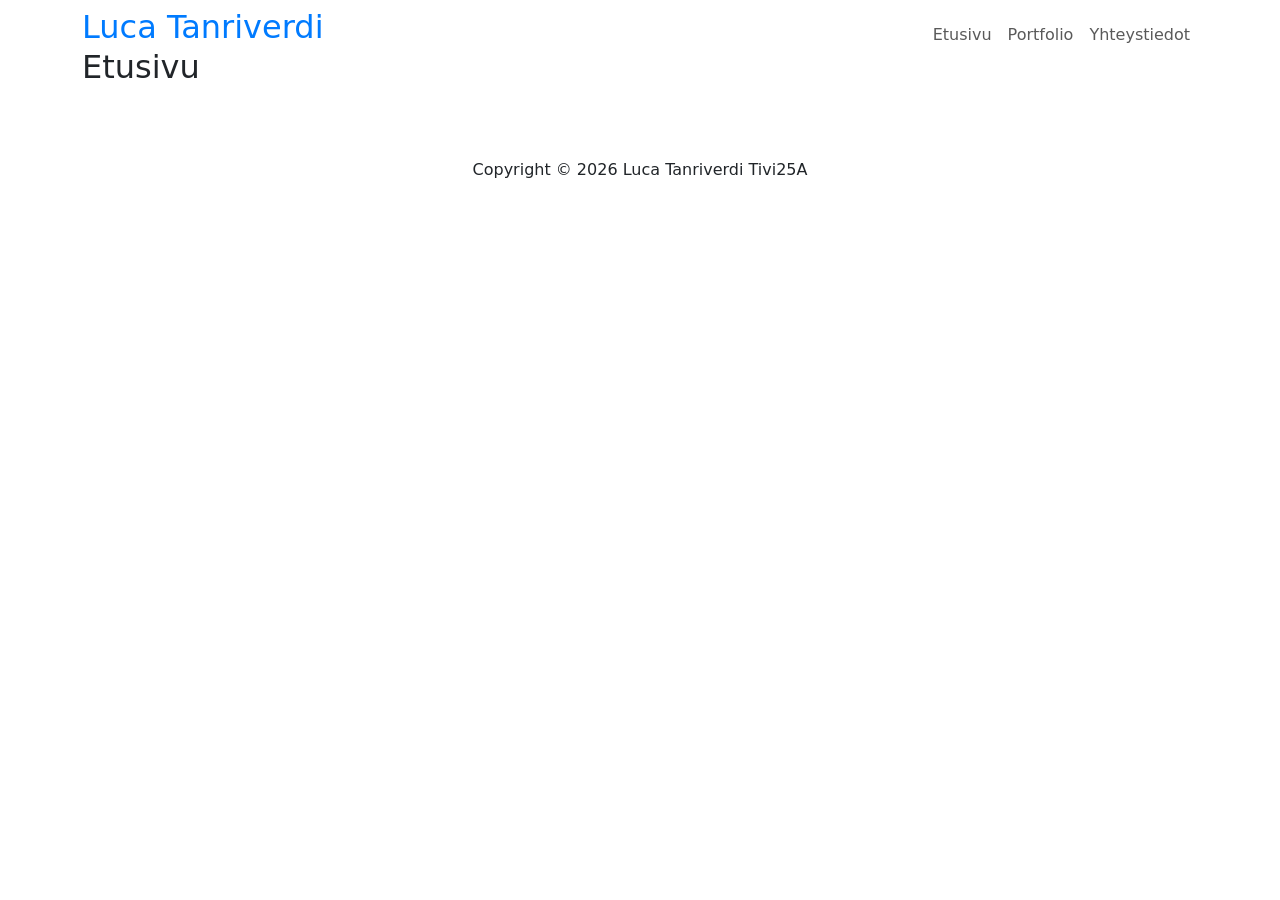
==== index.html @ f10df911 "Lisätty etusivu, portfolio ja yhteystiedot osioiden HTML-rakenteet." ====
<!DOCTYPE html>
<html lang="fi">
<head>
    <meta charset="UTF-8">
    <meta name="viewport" content="width=device-width, initial-scale=1.0">
    <title>Etusivu</title>
    <link rel="stylesheet" href="css/bootstrap.min.css">
    <link rel="stylesheet" href="css/style.css">
</head>
<body>
    <nav class="navbar navbar-expand-lg fixed-top navbarScroll">
        <div class="container">
            <h1 class="logo">Luca Tanriverdi</h1>
            <button class="navbar-toggler" type="button" data-bs-toggle="collapse" data-bs-target="#navbarSupportedContent" aria-controls="navbarSupportedContent" aria-expanded="false" aria-label="Toggle navigation">
                <span class="navbar-toggler-icon"></span>
            </button>
            <div class="collapse navbar-collapse" id="navbarSupportedContent">
                <ul class="navbar-nav ms-auto">
                    <li class="nav-item active">
                        <a class="nav-link" href="#etusivu">Etusivu</a>
                    </li>
                    <li class="nav-item">
                        <a class="nav-link" href="#portfolio">Portfolio</a>
                    </li>
                    <li class="nav-item">
                        <a class="nav-link" href="#yhteystiedot">Yhteystiedot</a>
                    </li>
                </ul>

            </div>
        </div>
    </nav>

    <section id="etusivu" class="py-5">
        <div class="container">
            <h2>Etusivu</h2>
        </div>
    </section>

    <script type="module" src="js/bootstrap.bundle.min.js"></script>

    <footer>
        <p>
          <center>Copyright &copy; 2026 Luca Tanriverdi Tivi25A</center>
        </p>
    </footer>
</body>
</html>
---- css/style.css ----
h1 {
    color: #007bff;
    font-size: 2rem;
    margin-bottom: 1rem;
}
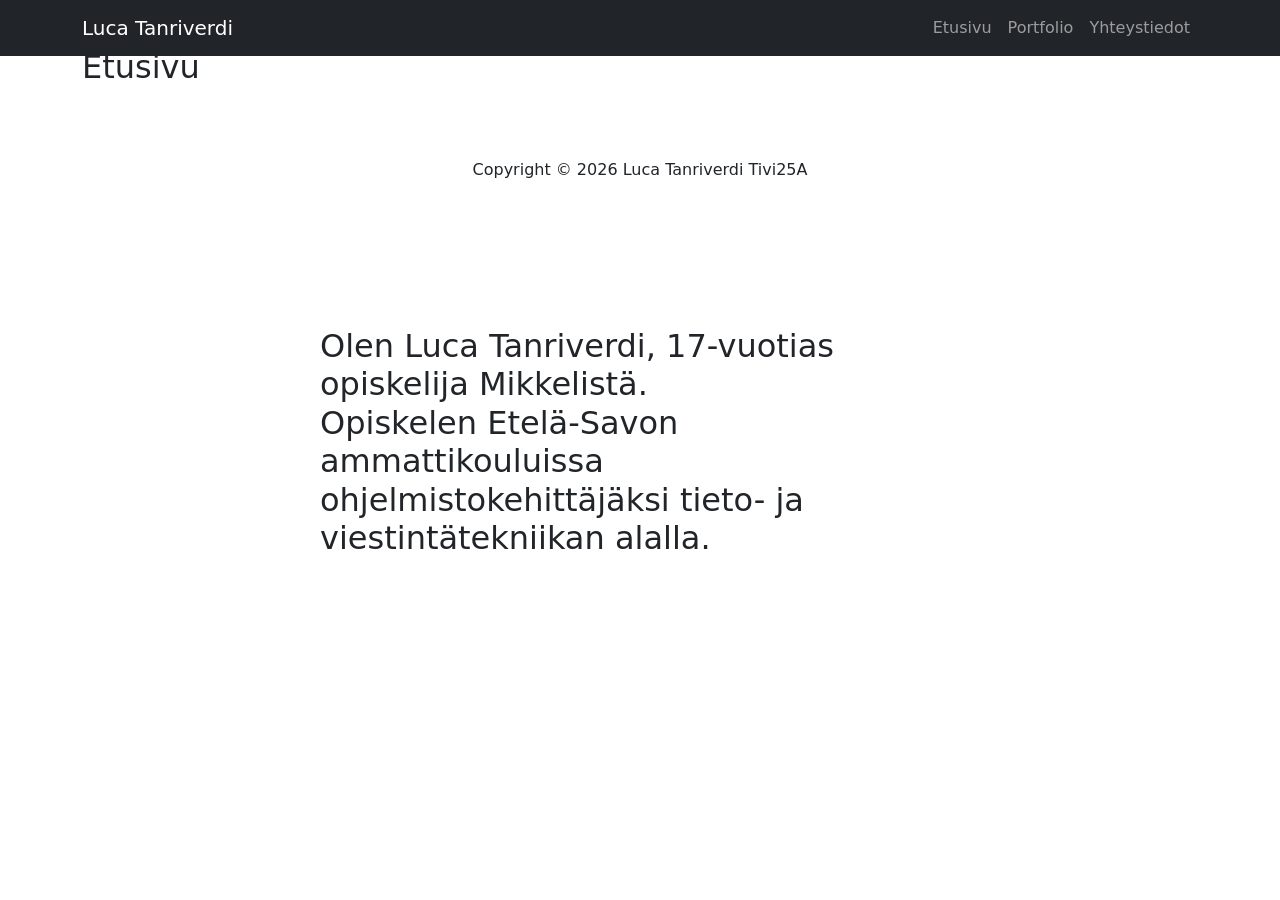
==== commit e2daefd7: "Päivitetty navigaatio ja lisätty otsikkoteksti. Muokattu navbarin tyylejä ja linkitetty sivut oikein" ====
--- a/index.html
+++ b/index.html
@@ -8,25 +8,24 @@
     <link rel="stylesheet" href="css/style.css">
 </head>
 <body>
-    <nav class="navbar navbar-expand-lg fixed-top navbarScroll">
+    <nav class="navbar navbar-expand-lg fixed-top navbarScroll navbar-dark bg-dark">
         <div class="container">
-            <h1 class="logo">Luca Tanriverdi</h1>
+            <a class="navbar-brand" href="#">Luca Tanriverdi</a>
             <button class="navbar-toggler" type="button" data-bs-toggle="collapse" data-bs-target="#navbarSupportedContent" aria-controls="navbarSupportedContent" aria-expanded="false" aria-label="Toggle navigation">
                 <span class="navbar-toggler-icon"></span>
             </button>
             <div class="collapse navbar-collapse" id="navbarSupportedContent">
                 <ul class="navbar-nav ms-auto">
                     <li class="nav-item active">
-                        <a class="nav-link" href="#etusivu">Etusivu</a>
+                        <a class="nav-link" href="index.html">Etusivu</a>
                     </li>
                     <li class="nav-item">
-                        <a class="nav-link" href="#portfolio">Portfolio</a>
+                        <a class="nav-link" href="portfolio.html">Portfolio</a>
                     </li>
                     <li class="nav-item">
-                        <a class="nav-link" href="#yhteystiedot">Yhteystiedot</a>
+                        <a class="nav-link" href="yhteystiedot.html">Yhteystiedot</a>
                     </li>
                 </ul>
-
             </div>
         </div>
     </nav>
@@ -34,6 +33,12 @@
     <section id="etusivu" class="py-5">
         <div class="container">
             <h2>Etusivu</h2>
+        </div>
+    </section>
+
+        <h2 class="otsikkoteksti">Olen Luca Tanriverdi, 17-vuotias opiskelija Mikkelistä. <p>Opiskelen Etelä-Savon ammattikouluissa ohjelmistokehittäjäksi tieto- ja viestintätekniikan alalla.</p></h2>
+            </div>
+            </div>
         </div>
     </section>
 
--- a/css/style.css
+++ b/css/style.css
@@ -4,3 +4,13 @@
     margin-bottom: 1rem;
 }
 
+.navbarScroll.navbarDark {
+    background-color: black;
+}
+
+.otsikkoteksti {
+    position: absolute;
+    top: 50%;
+    left: 50%;
+    transform: translate(-50%, -50%);
+}
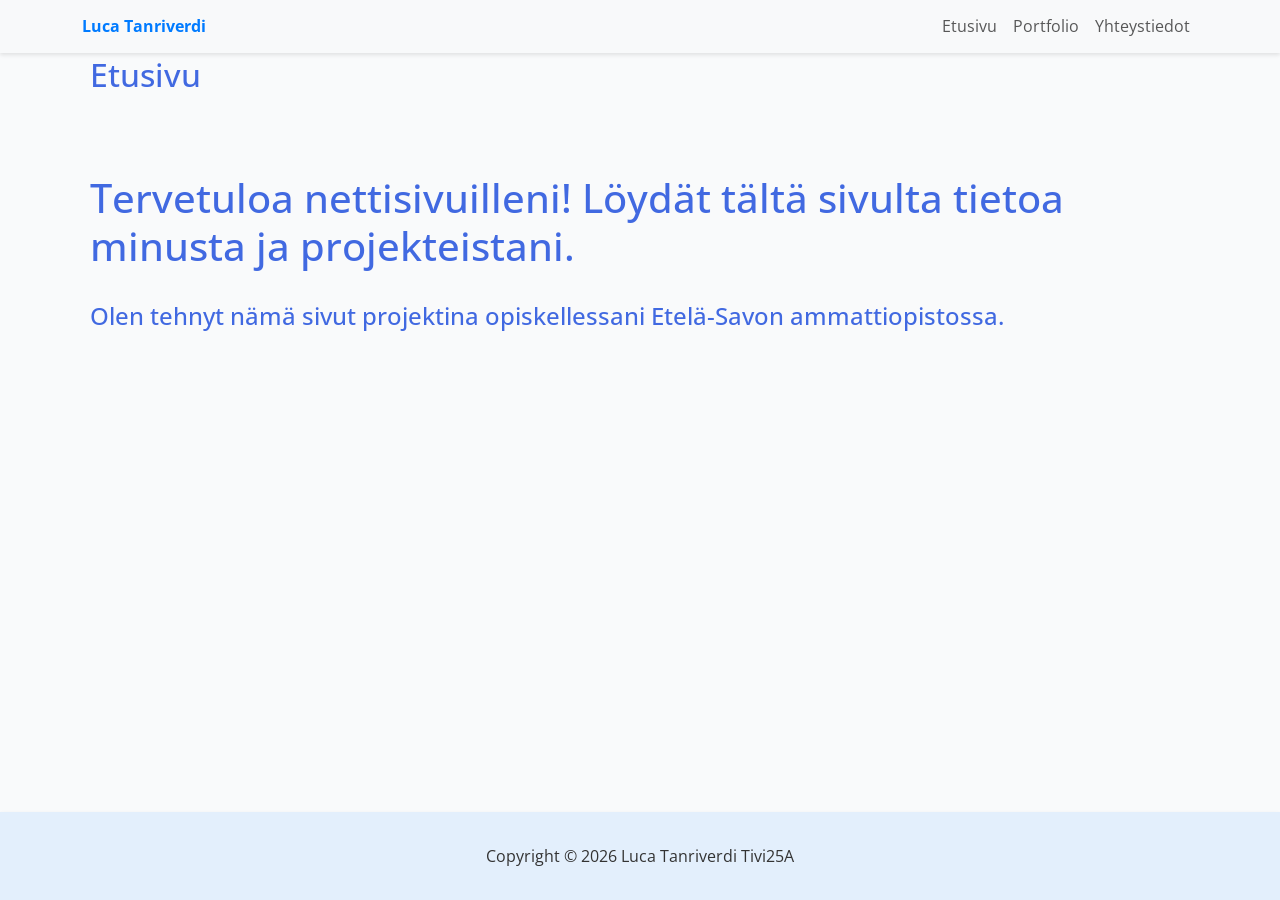
==== commit f547dfae: "Muokattu css tyylejä ja lisätty kuvia." ====
--- a/index.html
+++ b/index.html
@@ -8,9 +8,9 @@
     <link rel="stylesheet" href="css/style.css">
 </head>
 <body>
-    <nav class="navbar navbar-expand-lg fixed-top navbarScroll navbar-dark bg-dark">
+    <nav class="navbar navbar-expand-lg fixed-top navbarScroll navbar-light bg-light">
         <div class="container">
-            <a class="navbar-brand" href="#">Luca Tanriverdi</a>
+            <a class="navbar-brand">Luca Tanriverdi</a>
             <button class="navbar-toggler" type="button" data-bs-toggle="collapse" data-bs-target="#navbarSupportedContent" aria-controls="navbarSupportedContent" aria-expanded="false" aria-label="Toggle navigation">
                 <span class="navbar-toggler-icon"></span>
             </button>
@@ -36,8 +36,12 @@
         </div>
     </section>
 
-        <h2 class="otsikkoteksti">Olen Luca Tanriverdi, 17-vuotias opiskelija Mikkelistä. <p>Opiskelen Etelä-Savon ammattikouluissa ohjelmistokehittäjäksi tieto- ja viestintätekniikan alalla.</p></h2>
-            </div>
+    <section id="hero" class="hero d-flex align-items-center">
+        <div class="container text-center">
+            <div class="row justify-content-center">
+        <div class="col-lg-12 col-md-12 col-sm-12 col-xs-12 hero_text">
+                <h2 class="otsikkoteksti">Tervetuloa nettisivuilleni! Löydät tältä sivulta tietoa minusta ja projekteistani.</h2>
+                <h3>Olen tehnyt nämä sivut projektina opiskellessani Etelä-Savon ammattiopistossa.</h3>
             </div>
         </div>
     </section>
@@ -49,5 +53,7 @@
           <center>Copyright &copy; 2026 Luca Tanriverdi Tivi25A</center>
         </p>
     </footer>
+    <script type="module" src="js/bootstrap.bundle.min.js"></script>
+
 </body>
 </html>
--- a/css/style.css
+++ b/css/style.css
@@ -1,16 +1,58 @@
+@import url('https://fonts.googleapis.com/css2?family=Open+Sans:ital,wght@0,300..800;1,300..800&display=swap');
+
+body {
+    display: flex;
+    flex-direction: column;
+    font-family: 'Open Sans', sans-serif;
+    min-height: 100vh;
+    margin: 0;
+    color: royalblue;
+    background-color: #f8f9fab9;
+}
+
+main {
+    flex: 1;
+}
+
 h1 {
-    color: #007bff;
+color: #007bff;
+font-size: 2rem;
+margin-bottom: 1rem;
+}
+
+h2 {
     font-size: 2rem;
     margin-bottom: 1rem;
+    padding: 0.5rem;
 }
 
-.navbarScroll.navbarDark {
-    background-color: black;
+h3 {
+    font-size: 1.5rem;
+    margin-bottom: 1rem;
+    padding: 0.5rem;
+    text-align: left;
 }
 
-.otsikkoteksti {
-    position: absolute;
-    top: 50%;
-    left: 50%;
-    transform: translate(-50%, -50%);
+h2.otsikkoteksti {
+    font-size: 2.5rem;
+    text-align: left
+}
+.navbar {
+    background-color: #f8f9fa;
+    box-shadow: 0 2px 4px rgba(0, 0, 0, 0.1);
+    padding: 0.4rem
+}
+.navbar-brand {
+    font-size: 1.0rem;
+    color: #007bff;
+    font-weight: bold;
+}
+
+footer {
+    background-color: #e3effc;
+    padding: 1rem;
+    text-align: center;
+    margin-top: auto;
+    color: #333;
+    box-shadow: 0 2px 4px rgba(0, 0, 0, 0.1);
 }
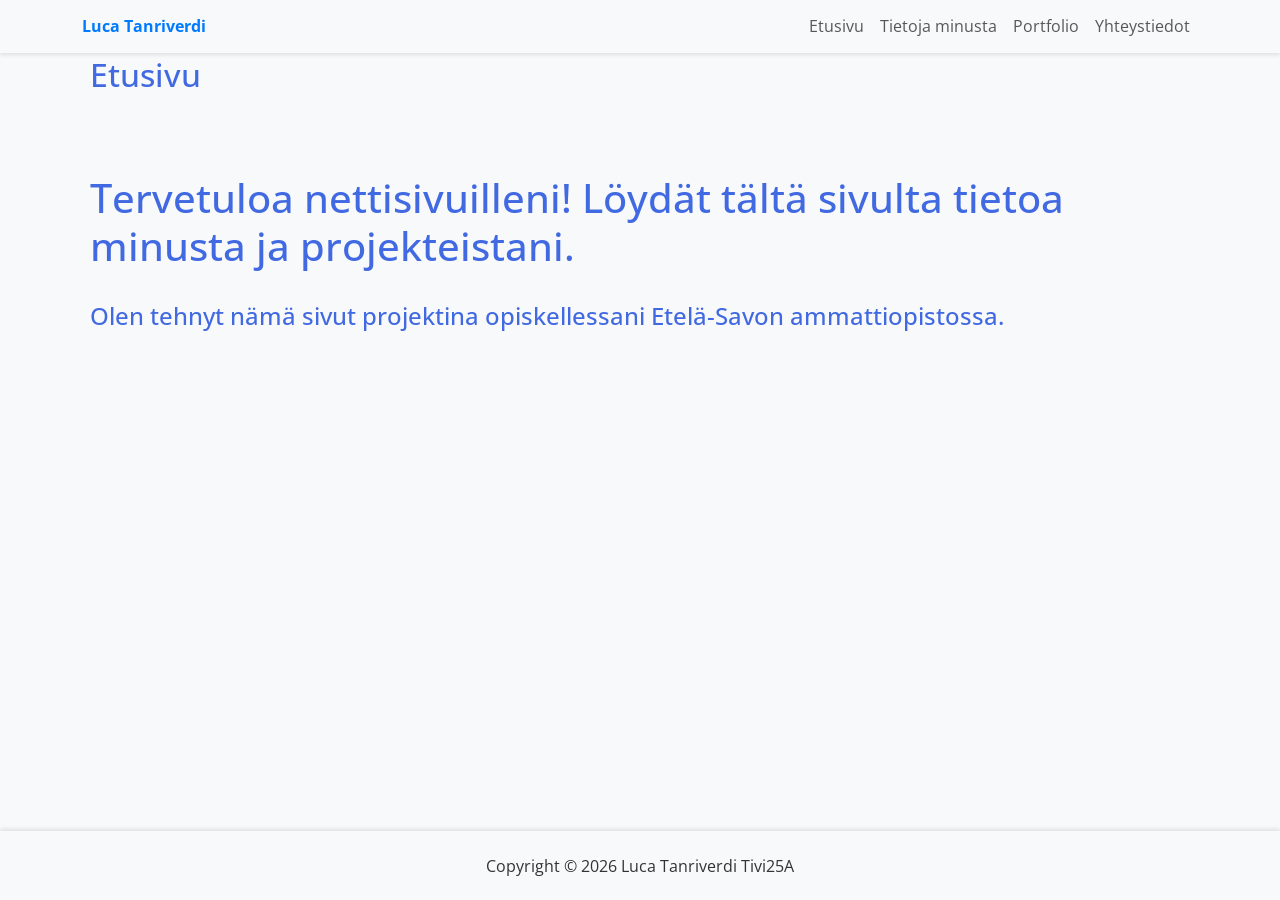
==== commit 575ee8fe: "Lisätty Tietoja minusta sivu." ====
--- a/index.html
+++ b/index.html
@@ -18,6 +18,9 @@
                 <ul class="navbar-nav ms-auto">
                     <li class="nav-item active">
                         <a class="nav-link" href="index.html">Etusivu</a>
+                    </li>
+                    <li class="nav-item">
+                        <a class="nav-link" href="tiedot.html">Tietoja minusta</a>
                     </li>
                     <li class="nav-item">
                         <a class="nav-link" href="portfolio.html">Portfolio</a>
--- a/css/style.css
+++ b/css/style.css
@@ -7,7 +7,7 @@
     min-height: 100vh;
     margin: 0;
     color: royalblue;
-    background-color: #f8f9fab9;
+    background-color: #f8f9fa;
 }
 
 main {
@@ -40,7 +40,8 @@
 .navbar {
     background-color: #f8f9fa;
     box-shadow: 0 2px 4px rgba(0, 0, 0, 0.1);
-    padding: 0.4rem
+    padding: 0.4rem;
+    color: #333;
 }
 .navbar-brand {
     font-size: 1.0rem;
@@ -49,10 +50,10 @@
 }
 
 footer {
-    background-color: #e3effc;
-    padding: 1rem;
+    background-color: #f8f9fa;
+    padding: 0.4rem;
     text-align: center;
     margin-top: auto;
     color: #333;
-    box-shadow: 0 2px 4px rgba(0, 0, 0, 0.1);
+    box-shadow: 0 -2px 4px rgba(0, 0, 0, 0.1);
 }
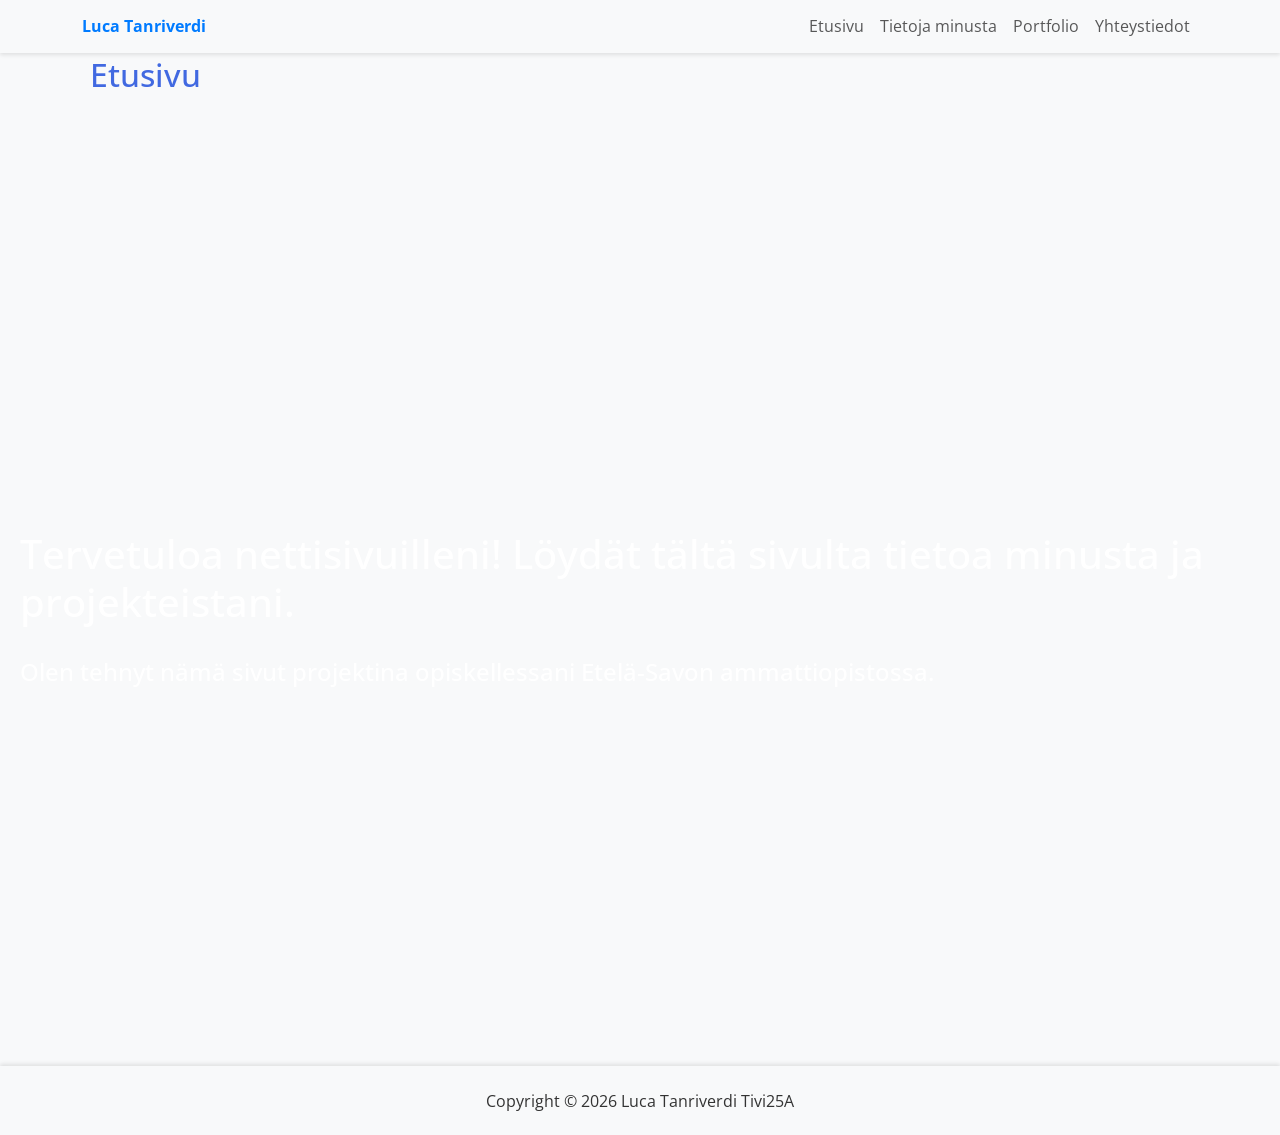
==== commit 72315884: "Muokattu etusivua ja tyylejä." ====
--- a/index.html
+++ b/index.html
@@ -39,10 +39,9 @@
         </div>
     </section>
 
-    <section id="hero" class="hero d-flex align-items-center">
-        <div class="container text-center">
-            <div class="row justify-content-center">
-        <div class="col-lg-12 col-md-12 col-sm-12 col-xs-12 hero_text">
+    <section class="container-fluid section bgimage" id="home">
+        <div class="row">
+            <div class="col-lg-12 col-md-12 col-sm-12 col-xs-12 hero_text">
                 <h2 class="otsikkoteksti">Tervetuloa nettisivuilleni! Löydät tältä sivulta tietoa minusta ja projekteistani.</h2>
                 <h3>Olen tehnyt nämä sivut projektina opiskellessani Etelä-Savon ammattiopistossa.</h3>
             </div>
--- a/css/style.css
+++ b/css/style.css
@@ -12,6 +12,39 @@
 
 main {
     flex: 1;
+}
+
+.section {
+    margin-top: 4rem;
+    padding-top: 4rem;
+}
+.section:last-of-type {
+    padding-bottom: 4rem;
+}
+
+.bgimage {
+    height:100vh;
+    background: url('kuvat/etusivu.jpeg');
+    background-size:cover;
+    position:relative;
+    padding: 0;
+    margin: 0;
+}
+
+.hero_title {
+    padding-top: 10rem;
+    font-size: 4.5rem;
+}
+.hero_desc {
+    font-size: 2rem;
+}
+.hero_text {
+    text-align: center;
+    position: absolute;
+    top: 50%;
+    left: 50%;
+    transform: translate(-50%, -50%);
+    color: white;
 }
 
 h1 {
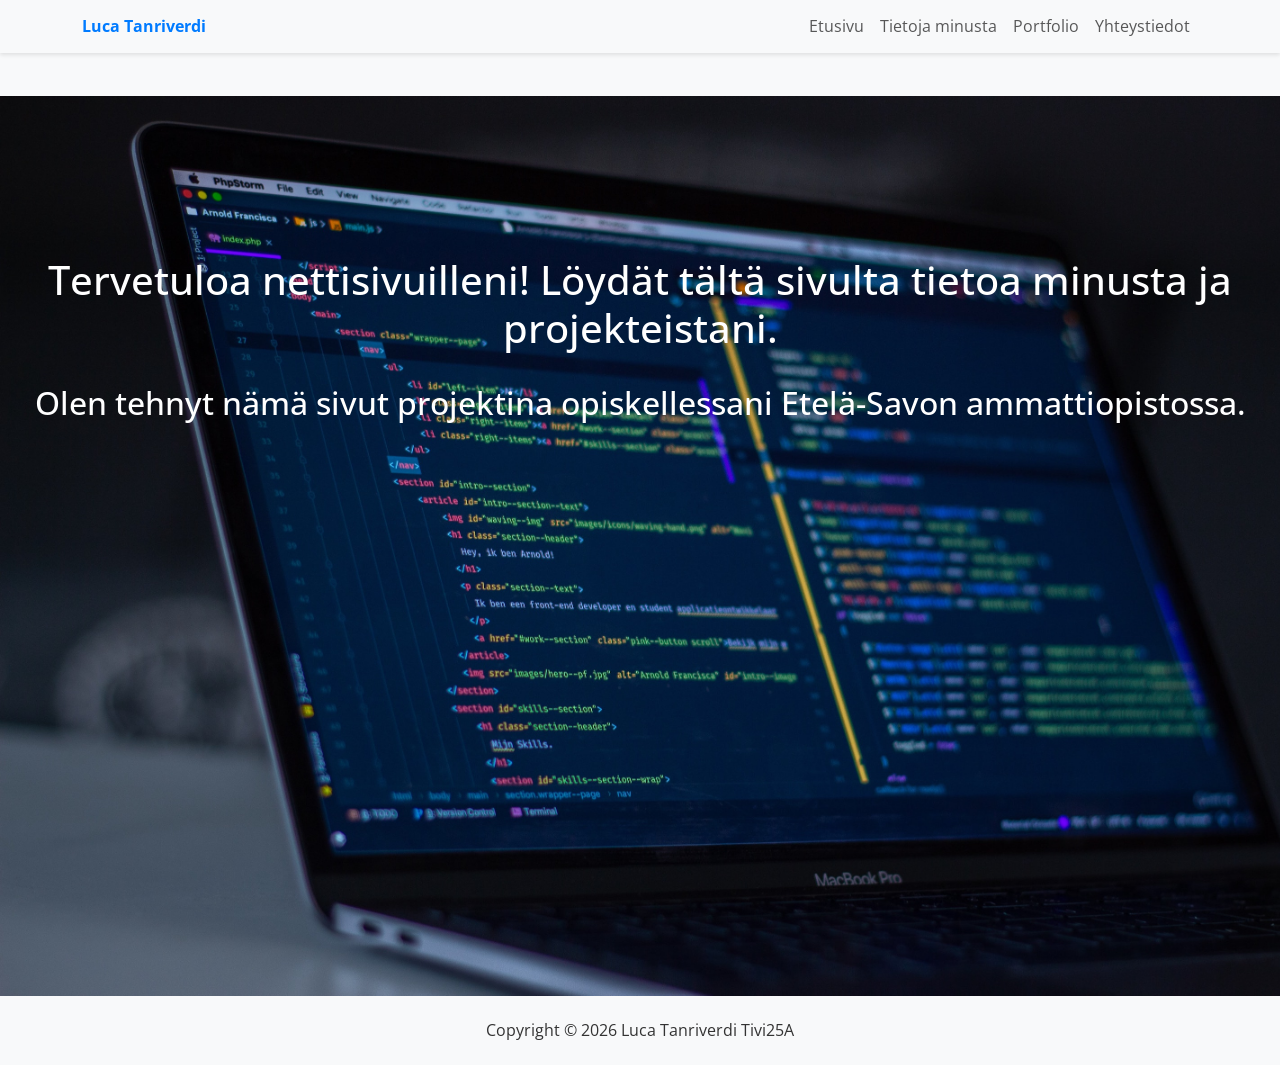
==== commit 3be6b4df: "Päivitetty etusivun tyylit ja sisältö." ====
--- a/index.html
+++ b/index.html
@@ -35,15 +35,14 @@
 
     <section id="etusivu" class="py-5">
         <div class="container">
-            <h2>Etusivu</h2>
         </div>
     </section>
 
     <section class="container-fluid section bgimage" id="home">
         <div class="row">
             <div class="col-lg-12 col-md-12 col-sm-12 col-xs-12 hero_text">
-                <h2 class="otsikkoteksti">Tervetuloa nettisivuilleni! Löydät tältä sivulta tietoa minusta ja projekteistani.</h2>
-                <h3>Olen tehnyt nämä sivut projektina opiskellessani Etelä-Savon ammattiopistossa.</h3>
+                <h2 class="otsikkoteksti"><center>Tervetuloa nettisivuilleni! Löydät tältä sivulta tietoa minusta ja projekteistani. </center></h2>
+                <h3 class="otsikkokuvaus"><center> Olen tehnyt nämä sivut projektina opiskellessani Etelä-Savon ammattiopistossa. </center></h3>
             </div>
         </div>
     </section>
--- a/css/style.css
+++ b/css/style.css
@@ -24,21 +24,23 @@
 
 .bgimage {
     height:100vh;
-    background: url('kuvat/etusivu.jpeg');
+    background: url('../kuvat/etusivu.jpeg');
     background-size:cover;
     position:relative;
     padding: 0;
     margin: 0;
 }
 
-.hero_title {
+.otsikkoteksti {
     padding-top: 10rem;
     font-size: 4.5rem;
+    color: white;
 }
-.hero_desc {
+.otsikkokuvaus {
     font-size: 2rem;
+    color: white;
 }
-.hero_text {
+.teksti {
     text-align: center;
     position: absolute;
     top: 50%;
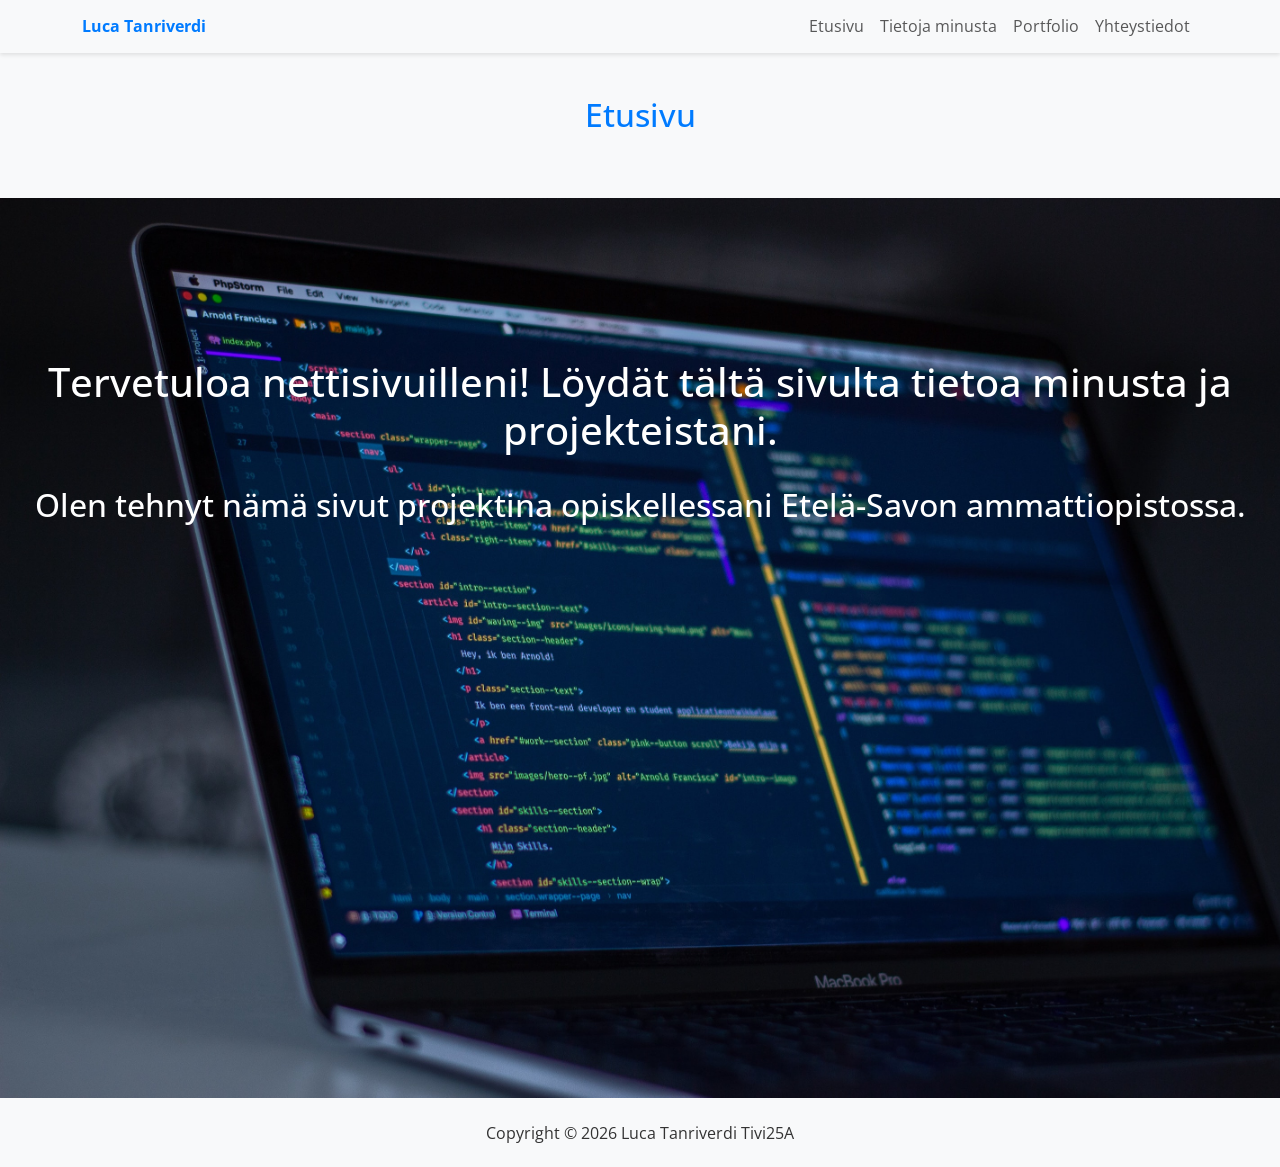
==== commit 7271e5ff: "Muokattu HTML sivujen otsikoita ja lisätty tyylit portfolioon ja yhteystietoihin." ====
--- a/index.html
+++ b/index.html
@@ -34,11 +34,12 @@
     </nav>
 
     <section id="etusivu" class="py-5">
-        <div class="container">
+        <div class="container mt-4 pt-4">
+            <h1 class="text-center">Etusivu</h1>
         </div>
     </section>
 
-    <section class="container-fluid section bgimage" id="home">
+    <section class="container-fluid section taustakuva" id="etusivu">
         <div class="row">
             <div class="col-lg-12 col-md-12 col-sm-12 col-xs-12 hero_text">
                 <h2 class="otsikkoteksti"><center>Tervetuloa nettisivuilleni! Löydät tältä sivulta tietoa minusta ja projekteistani. </center></h2>
--- a/css/style.css
+++ b/css/style.css
@@ -18,11 +18,8 @@
     margin-top: 4rem;
     padding-top: 4rem;
 }
-.section:last-of-type {
-    padding-bottom: 4rem;
-}
 
-.bgimage {
+.taustakuva {
     height:100vh;
     background: url('../kuvat/etusivu.jpeg');
     background-size:cover;
@@ -84,6 +81,24 @@
     font-weight: bold;
 }
 
+.profiili {
+    max-width: 300px;
+    margin-left: auto;
+    margin-right: auto;
+    text-align: center;
+}
+
+.profiilikuva {
+    display: block;
+    width: 100%;
+    height: auto;
+    margin: 0 auto;
+}
+
+.ohjelmointikielet {
+    font-size: 1.2rem;
+}
+
 footer {
     background-color: #f8f9fa;
     padding: 0.4rem;
@@ -91,4 +106,27 @@
     margin-top: auto;
     color: #333;
     box-shadow: 0 -2px 4px rgba(0, 0, 0, 0.1);
+}
+
+
+
+.portfolio-otsikko {
+    font-size: 1.5rem;
+    margin-top: 2rem;
+    text-align: center;
+}
+
+.portfolio {
+    padding: 0;
+    margin: 0 auto;
+    max-width: 600px;
+    text-decoration: underline;
+    font-size: 1.2rem;
+}
+
+.contact {
+    padding: 0;
+    margin: 0 auto;
+    max-width: 600px;
+    font-size: 1.2rem;
 }
